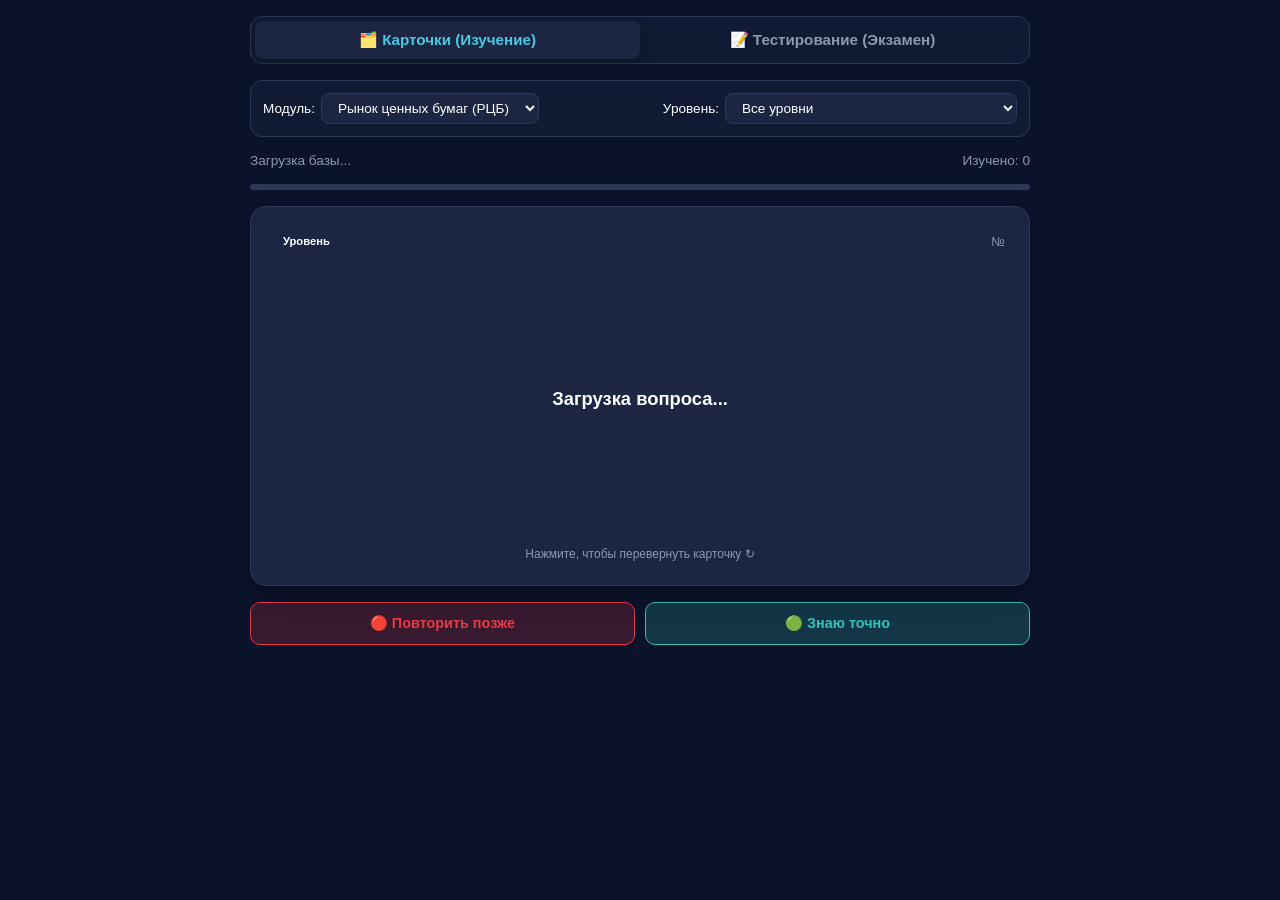
==== index.html @ 0fe0446c "Rename intex.html to index.html" ====
<!DOCTYPE html>
<html lang="ru">
<head>
  <meta charset="UTF-8">
  <meta name="viewport" content="width=device-width, initial-scale=1.0">
  <title>Тренажер АРРФР: Карточки и Тесты</title>
  <link rel="stylesheet" href="style.css">
</head>
<body>

<div class="container">
  <!-- Переключатель режимов -->
  <div class="mode-switch">
    <button class="mode-btn active" id="btnModeCards" onclick="setMode('cards')">🗂️ Карточки (Изучение)</button>
    <button class="mode-btn" id="btnModeQuiz" onclick="setMode('quiz')">📝 Тестирование (Экзамен)</button>
  </div>

  <!-- Фильтры -->
  <div class="filters">
    <div class="filter-item">
      <label>Модуль:</label>
      <select id="moduleSelect" onchange="applyFilters()">
        <option value="all">Все модули</option>
        <option value="rcb" selected>Рынок ценных бумаг (РЦБ)</option>
        <option value="gk">Гражданский кодекс</option>
        <option value="ao">Закон об АО</option>
      </select>
    </div>
    <div class="filter-item">
      <label>Уровень:</label>
      <select id="levelSelect" onchange="applyFilters()">
        <option value="all">Все уровни</option>
        <option value="1">🟢 Уровень 1 (Определения / База)</option>
        <option value="2">🟡 Уровень 2 (Процедуры / Участники)</option>
        <option value="3">🔴 Уровень 3 (Сроки / Санкции)</option>
      </select>
    </div>
  </div>

  <!-- Панель статуса -->
  <div class="status-panel">
    <span id="counterText">Загрузка базы...</span>
    <span id="scoreText">Изучено: 0</span>
  </div>
  <div class="progress-bar-container">
    <div class="progress-fill" id="progressFill"></div>
  </div>

  <!-- Секция Карточек -->
  <div class="flashcard-section" id="cardsSection">
    <div class="scene" onclick="flipCard()">
      <div class="card" id="flashcard">
        <div class="card-face card-front">
          <div class="card-top">
            <span class="badge" id="cBadge">Уровень</span>
            <span style="color: var(--text-dim);" id="cNumber">№</span>
          </div>
          <div class="card-content">
            <div class="q-title" id="cQuestion">Загрузка вопроса...</div>
          </div>
          <div class="card-hint">Нажмите, чтобы перевернуть карточку ↻</div>
        </div>

        <div class="card-face card-back">
          <div class="card-top">
            <span style="color: var(--accent); font-weight: 700;">ПРАВИЛЬНЫЙ ОТВЕТ</span>
            <span style="color: var(--text-dim);" id="cArticle">Статья</span>
          </div>
          <div class="card-content">
            <div class="a-title" id="cAnswer">Ответ</div>
            <div class="law-box" id="cLawQuote">Цитата из закона</div>
          </div>
          <div class="card-hint">Нажмите, чтобы вернуться к вопросу ↺</div>
        </div>
      </div>
    </div>

    <div class="card-actions">
      <button class="btn btn-red" onclick="cardAction(false)">🔴 Повторить позже</button>
      <button class="btn btn-green" onclick="cardAction(true)">🟢 Знаю точно</button>
    </div>
  </div>

  <!-- Секция Тестов -->
  <div class="quiz-section" id="quizSection">
    <div class="quiz-box">
      <div class="card-top">
        <span class="badge" id="qBadge">Уровень</span>
        <span style="color: var(--text-dim);" id="qNumber">Тест №</span>
      </div>
      <div class="quiz-question" id="quizQuestionText">Вопрос теста?</div>
      <div class="options-grid" id="optionsGrid"></div>
      <div class="quiz-explanation" id="quizExplanation"></div>
      <button class="quiz-next-btn" id="btnNextQuiz" onclick="nextQuizQuestion()">Следующий вопрос →</button>
    </div>
  </div>
</div>

<script src="app.js"></script>
</body>
</html>
---- style.css ----
:root {
  --bg: #0b132b;
  --card-bg: #1c2541;
  --card-back: #162038;
  --text: #ffffff;
  --text-dim: #8d99ae;
  --accent: #48cae4;
  --accent-hover: #0096c7;
  --green: #2ec4b6;
  --red: #e63946;
  --yellow: #ffb703;
  --border: #2e3856;
}

* {
  box-sizing: border-box;
  margin: 0;
  padding: 0;
  font-family: -apple-system, BlinkMacSystemFont, "Segoe UI", Roboto, sans-serif;
}

body {
  background: var(--bg);
  color: var(--text);
  min-height: 100vh;
  display: flex;
  flex-direction: column;
  align-items: center;
  padding: 16px;
}

.container {
  width: 100%;
  max-width: 780px;
  display: flex;
  flex-direction: column;
  gap: 16px;
}

.mode-switch {
  display: flex;
  background: #111a33;
  padding: 4px;
  border-radius: 12px;
  border: 1px solid var(--border);
}

.mode-btn {
  flex: 1;
  padding: 10px;
  border: none;
  background: transparent;
  color: var(--text-dim);
  font-weight: 600;
  font-size: 0.95rem;
  border-radius: 8px;
  cursor: pointer;
  transition: all 0.2s;
}

.mode-btn.active {
  background: var(--card-bg);
  color: var(--accent);
  box-shadow: 0 4px 12px rgba(0,0,0,0.25);
}

.filters {
  display: flex;
  flex-wrap: wrap;
  gap: 8px;
  justify-content: space-between;
  background: #111a33;
  padding: 12px;
  border-radius: 12px;
  border: 1px solid var(--border);
}

.filter-item {
  display: flex;
  align-items: center;
  gap: 6px;
  font-size: 0.85rem;
}

select {
  background: var(--card-bg);
  color: var(--text);
  border: 1px solid var(--border);
  padding: 6px 12px;
  border-radius: 8px;
  font-size: 0.85rem;
  outline: none;
}

.status-panel {
  display: flex;
  justify-content: space-between;
  font-size: 0.85rem;
  color: var(--text-dim);
}

.progress-bar-container {
  width: 100%;
  height: 6px;
  background: var(--border);
  border-radius: 3px;
  overflow: hidden;
}

.progress-fill {
  height: 100%;
  width: 0%;
  background: linear-gradient(90deg, var(--accent), var(--green));
  transition: width 0.3s;
}

.flashcard-section {
  display: flex;
  flex-direction: column;
  gap: 16px;
}

.scene {
  width: 100%;
  height: 380px;
  perspective: 1200px;
  cursor: pointer;
}

.card {
  width: 100%;
  height: 100%;
  position: relative;
  transform-style: preserve-3d;
  transition: transform 0.5s cubic-bezier(0.4, 0.2, 0.2, 1);
  border-radius: 16px;
}

.card.is-flipped {
  transform: rotateY(180deg);
}

.card-face {
  position: absolute;
  width: 100%;
  height: 100%;
  backface-visibility: hidden;
  border-radius: 16px;
  border: 1px solid var(--border);
  padding: 24px;
  display: flex;
  flex-direction: column;
  justify-content: space-between;
  box-shadow: 0 8px 24px rgba(0,0,0,0.3);
  overflow-y: auto;
}

.card-front {
  background: var(--card-bg);
}

.card-back {
  background: var(--card-back);
  transform: rotateY(180deg);
  border-color: #3d5a80;
}

.card-top {
  display: flex;
  justify-content: space-between;
  align-items: center;
  font-size: 0.8rem;
}

.badge {
  padding: 4px 8px;
  border-radius: 6px;
  font-weight: 600;
  font-size: 0.7rem;
}
.badge-l1 { background: rgba(46, 196, 182, 0.15); color: var(--green); border: 1px solid var(--green); }
.badge-l2 { background: rgba(255, 183, 3, 0.15); color: var(--yellow); border: 1px solid var(--yellow); }
.badge-l3 { background: rgba(230, 57, 70, 0.15); color: var(--red); border: 1px solid var(--red); }

.card-content {
  margin: auto 0;
  text-align: center;
}

.q-title {
  font-size: 1.15rem;
  line-height: 1.5;
  font-weight: 600;
}

.a-title {
  font-size: 1.05rem;
  line-height: 1.5;
  text-align: left;
  color: #edf2f4;
}

.law-box {
  margin-top: 14px;
  padding: 10px;
  background: rgba(72, 202, 228, 0.08);
  border-left: 3px solid var(--accent);
  border-radius: 6px;
  font-size: 0.8rem;
  color: var(--accent);
  text-align: left;
}

.card-hint {
  text-align: center;
  font-size: 0.75rem;
  color: var(--text-dim);
}

.card-actions {
  display: flex;
  gap: 10px;
}

.btn {
  flex: 1;
  padding: 12px;
  border: none;
  border-radius: 10px;
  font-weight: 600;
  font-size: 0.9rem;
  cursor: pointer;
  display: flex;
  align-items: center;
  justify-content: center;
  transition: opacity 0.2s;
}
.btn:active { opacity: 0.8; }
.btn-red { background: rgba(230, 57, 70, 0.2); color: var(--red); border: 1px solid var(--red); }
.btn-green { background: rgba(46, 196, 182, 0.2); color: var(--green); border: 1px solid var(--green); }

.quiz-section {
  display: none;
  flex-direction: column;
  gap: 16px;
}

.quiz-box {
  background: var(--card-bg);
  border: 1px solid var(--border);
  border-radius: 16px;
  padding: 24px;
  display: flex;
  flex-direction: column;
  gap: 18px;
}

.quiz-question {
  font-size: 1.15rem;
  font-weight: 600;
  line-height: 1.5;
}

.options-grid {
  display: flex;
  flex-direction: column;
  gap: 10px;
}

.option-btn {
  width: 100%;
  text-align: left;
  padding: 14px 16px;
  border-radius: 10px;
  border: 1px solid var(--border);
  background: #111a33;
  color: var(--text);
  font-size: 0.95rem;
  cursor: pointer;
  line-height: 1.4;
  transition: all 0.2s;
}

.option-btn:hover:not([disabled]) {
  border-color: var(--accent);
  background: #162444;
}

.option-btn.correct {
  background: rgba(46, 196, 182, 0.2) !important;
  border-color: var(--green) !important;
  color: var(--green);
  font-weight: 600;
}

.option-btn.wrong {
  background: rgba(230, 57, 70, 0.2) !important;
  border-color: var(--red) !important;
  color: var(--red);
}

.quiz-explanation {
  display: none;
  padding: 12px;
  border-radius: 8px;
  background: rgba(72, 202, 228, 0.08);
  border-left: 3px solid var(--accent);
  font-size: 0.85rem;
  color: var(--text);
}

.quiz-next-btn {
  display: none;
  padding: 12px;
  background: var(--accent);
  color: #0b132b;
  font-weight: 700;
  border-radius: 10px;
  border: none;
  cursor: pointer;
}
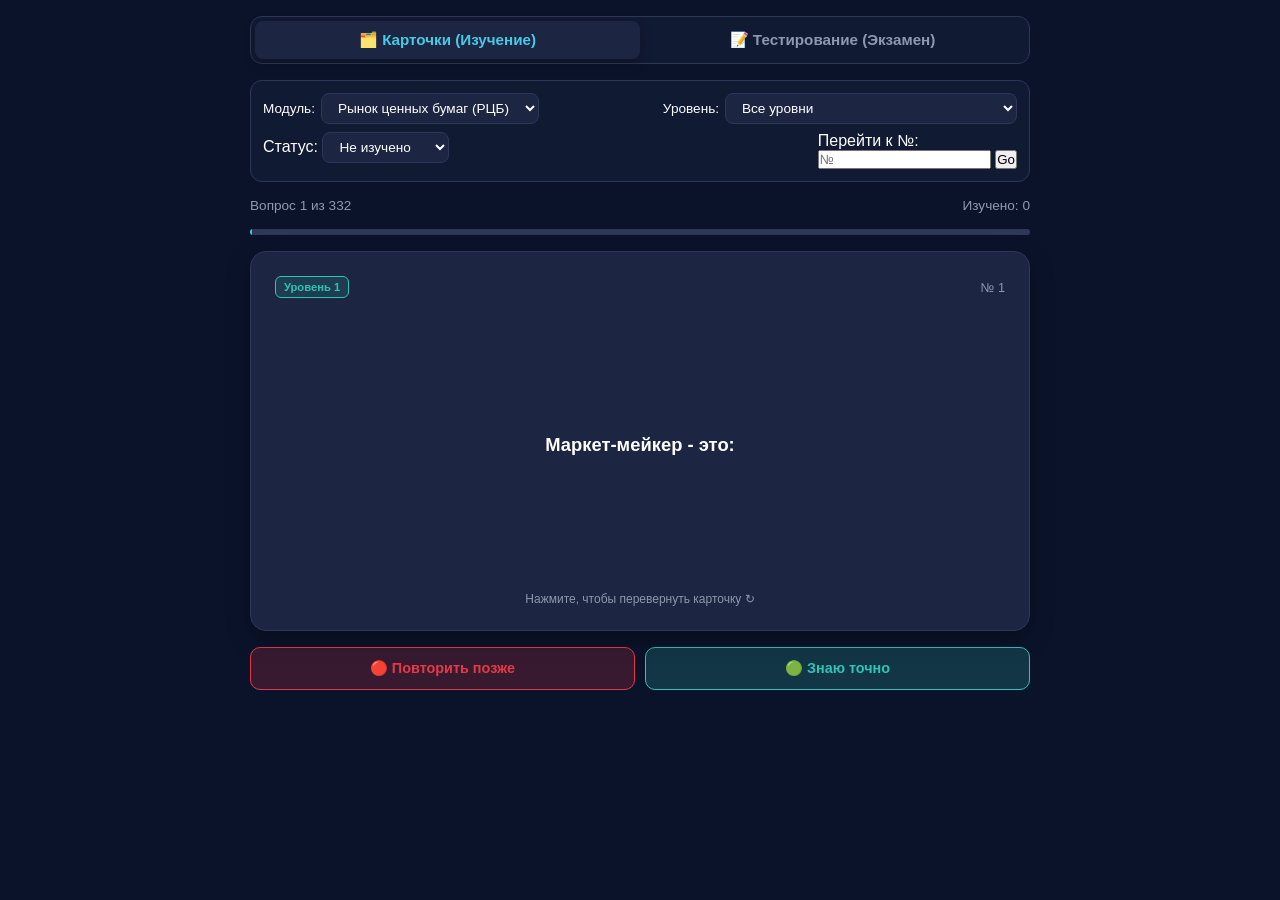
==== commit 99e90e74: "Update index.html filter" ====
--- a/index.html
+++ b/index.html
@@ -35,6 +35,23 @@
         <option value="3">🔴 Уровень 3 (Сроки / Санкции)</option>
       </select>
     </div>
+    <!-- Фильтр по статусу изучения -->
+    <div class="filter-group">
+      <label for="status-filter">Статус:</label>
+      <select id="status-filter">
+        <option value="all">Все вопросы</option>
+        <option value="unlearned" selected>Не изучено</option>
+        <option value="learned">Изучено</option>
+      </select>
+</div>
+<!-- Быстрый переход по номеру -->
+<div class="filter-group goto-group">
+  <label for="goto-input">Перейти к №:</label>
+  <div class="goto-box">
+    <input type="number" id="goto-input" min="1" placeholder="№" />
+    <button id="goto-btn" type="button">Go</button>
+  </div>
+</div>
   </div>
 
   <!-- Панель статуса -->
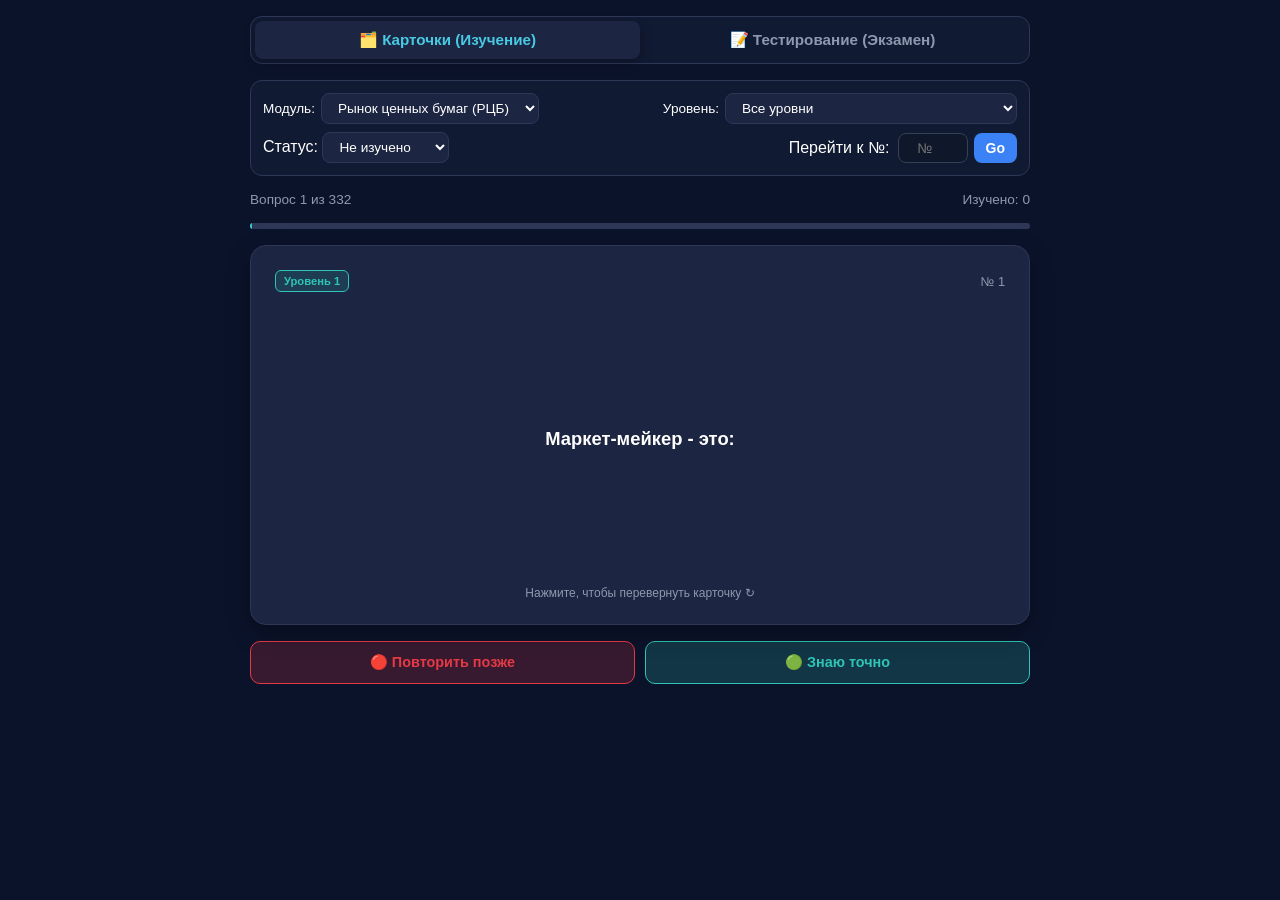
==== commit 182eff99: "use txt file" ====
--- a/index.html
+++ b/index.html
@@ -24,6 +24,7 @@
         <option value="rcb" selected>Рынок ценных бумаг (РЦБ)</option>
         <option value="gk">Гражданский кодекс</option>
         <option value="ao">Закон об АО</option>
+        <option value="buh">Бухгалтерский учет</option>
       </select>
     </div>
     <div class="filter-item">
@@ -43,15 +44,15 @@
         <option value="unlearned" selected>Не изучено</option>
         <option value="learned">Изучено</option>
       </select>
-</div>
-<!-- Быстрый переход по номеру -->
-<div class="filter-group goto-group">
-  <label for="goto-input">Перейти к №:</label>
-  <div class="goto-box">
-    <input type="number" id="goto-input" min="1" placeholder="№" />
-    <button id="goto-btn" type="button">Go</button>
-  </div>
-</div>
+    </div>
+    <!-- Быстрый переход по номеру -->
+    <div class="filter-group goto-group">
+      <label for="goto-input">Перейти к №:</label>
+      <div class="goto-box">
+        <input type="number" id="goto-input" min="1" placeholder="№" />
+        <button id="goto-btn" type="button">Go</button>
+      </div>
+    </div>
   </div>
 
   <!-- Панель статуса -->
@@ -81,11 +82,9 @@
         <div class="card-face card-back">
           <div class="card-top">
             <span style="color: var(--accent); font-weight: 700;">ПРАВИЛЬНЫЙ ОТВЕТ</span>
-            <span style="color: var(--text-dim);" id="cArticle">Статья</span>
           </div>
           <div class="card-content">
             <div class="a-title" id="cAnswer">Ответ</div>
-            <div class="law-box" id="cLawQuote">Цитата из закона</div>
           </div>
           <div class="card-hint">Нажмите, чтобы вернуться к вопросу ↺</div>
         </div>
--- a/style.css
+++ b/style.css
@@ -319,3 +319,39 @@
   border: none;
   cursor: pointer;
 }
+.goto-group {
+  display: flex;
+  align-items: center;
+  gap: 8px;
+}
+
+.goto-box {
+  display: flex;
+  gap: 6px;
+}
+
+#goto-input {
+  width: 70px;
+  padding: 6px 8px;
+  background: #0f172a;
+  border: 1px solid #334155;
+  border-radius: 8px;
+  color: #fff;
+  font-size: 14px;
+  text-align: center;
+}
+
+#goto-btn {
+  padding: 6px 12px;
+  background: #3b82f6;
+  border: none;
+  border-radius: 8px;
+  color: #fff;
+  font-size: 14px;
+  font-weight: 600;
+  cursor: pointer;
+}
+
+#goto-btn:active {
+  background: #2563eb;
+}
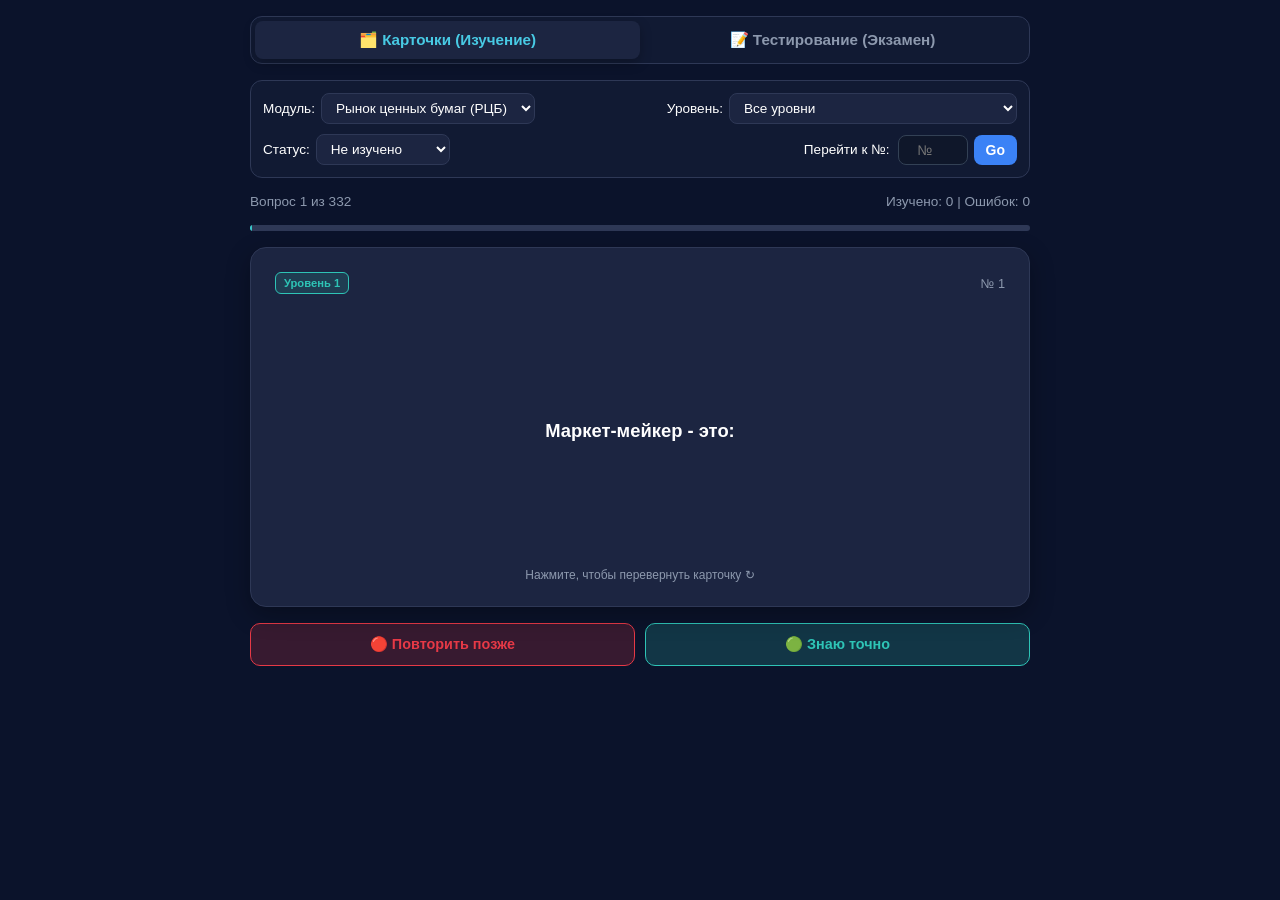
==== commit dd4dc6a8: "Work on mistakes" ====
--- a/index.html
+++ b/index.html
@@ -39,10 +39,11 @@
     <!-- Фильтр по статусу изучения -->
     <div class="filter-group">
       <label for="status-filter">Статус:</label>
-      <select id="status-filter">
+      <select id="status-filter" onchange="applyFilters()">
         <option value="all">Все вопросы</option>
         <option value="unlearned" selected>Не изучено</option>
         <option value="learned">Изучено</option>
+        <option value="mistakes">⚠️ Ошибки (0)</option>
       </select>
     </div>
     <!-- Быстрый переход по номеру -->
--- a/style.css
+++ b/style.css
@@ -37,6 +37,7 @@
   gap: 16px;
 }
 
+/* Переключатель режимов */
 .mode-switch {
   display: flex;
   background: #111a33;
@@ -61,13 +62,15 @@
 .mode-btn.active {
   background: var(--card-bg);
   color: var(--accent);
-  box-shadow: 0 4px 12px rgba(0,0,0,0.25);
-}
-
+  box-shadow: 0 4px 12px rgba(0, 0, 0, 0.25);
+}
+
+/* Панель фильтров */
 .filters {
   display: flex;
   flex-wrap: wrap;
-  gap: 8px;
+  gap: 10px;
+  align-items: center;
   justify-content: space-between;
   background: #111a33;
   padding: 12px;
@@ -75,7 +78,8 @@
   border: 1px solid var(--border);
 }
 
-.filter-item {
+.filter-item,
+.filter-group {
   display: flex;
   align-items: center;
   gap: 6px;
@@ -86,12 +90,54 @@
   background: var(--card-bg);
   color: var(--text);
   border: 1px solid var(--border);
-  padding: 6px 12px;
+  padding: 6px 10px;
   border-radius: 8px;
   font-size: 0.85rem;
   outline: none;
-}
-
+  cursor: pointer;
+}
+
+/* Быстрый переход по номеру */
+.goto-group {
+  display: flex;
+  align-items: center;
+  gap: 8px;
+}
+
+.goto-box {
+  display: flex;
+  gap: 6px;
+}
+
+#goto-input {
+  width: 70px;
+  padding: 6px 8px;
+  background: #0f172a;
+  border: 1px solid #334155;
+  border-radius: 8px;
+  color: #fff;
+  font-size: 14px;
+  text-align: center;
+  outline: none;
+}
+
+#goto-btn {
+  padding: 6px 12px;
+  background: #3b82f6;
+  border: none;
+  border-radius: 8px;
+  color: #fff;
+  font-size: 14px;
+  font-weight: 600;
+  cursor: pointer;
+  transition: background 0.2s;
+}
+
+#goto-btn:hover {
+  background: #2563eb;
+}
+
+/* Панель статуса и прогресс */
 .status-panel {
   display: flex;
   justify-content: space-between;
@@ -111,9 +157,10 @@
   height: 100%;
   width: 0%;
   background: linear-gradient(90deg, var(--accent), var(--green));
-  transition: width 0.3s;
-}
-
+  transition: width 0.3s ease;
+}
+
+/* Секция карточек (Флэшкарты) */
 .flashcard-section {
   display: flex;
   flex-direction: column;
@@ -122,14 +169,14 @@
 
 .scene {
   width: 100%;
-  height: 380px;
+  min-height: 360px;
   perspective: 1200px;
   cursor: pointer;
 }
 
 .card {
   width: 100%;
-  height: 100%;
+  min-height: 360px;
   position: relative;
   transform-style: preserve-3d;
   transition: transform 0.5s cubic-bezier(0.4, 0.2, 0.2, 1);
@@ -151,7 +198,7 @@
   display: flex;
   flex-direction: column;
   justify-content: space-between;
-  box-shadow: 0 8px 24px rgba(0,0,0,0.3);
+  box-shadow: 0 8px 24px rgba(0, 0, 0, 0.3);
   overflow-y: auto;
 }
 
@@ -184,31 +231,21 @@
 
 .card-content {
   margin: auto 0;
-  text-align: center;
+  padding: 12px 0;
 }
 
 .q-title {
   font-size: 1.15rem;
   line-height: 1.5;
   font-weight: 600;
+  text-align: center;
 }
 
 .a-title {
-  font-size: 1.05rem;
-  line-height: 1.5;
+  font-size: 1.1rem;
+  line-height: 1.6;
   text-align: left;
   color: #edf2f4;
-}
-
-.law-box {
-  margin-top: 14px;
-  padding: 10px;
-  background: rgba(72, 202, 228, 0.08);
-  border-left: 3px solid var(--accent);
-  border-radius: 6px;
-  font-size: 0.8rem;
-  color: var(--accent);
-  text-align: left;
 }
 
 .card-hint {
@@ -233,12 +270,16 @@
   display: flex;
   align-items: center;
   justify-content: center;
-  transition: opacity 0.2s;
-}
-.btn:active { opacity: 0.8; }
+  transition: opacity 0.2s, transform 0.1s;
+}
+.btn:active {
+  transform: scale(0.98);
+  opacity: 0.85;
+}
 .btn-red { background: rgba(230, 57, 70, 0.2); color: var(--red); border: 1px solid var(--red); }
 .btn-green { background: rgba(46, 196, 182, 0.2); color: var(--green); border: 1px solid var(--green); }
 
+/* Секция тестирования (Quiz) */
 .quiz-section {
   display: none;
   flex-direction: column;
@@ -278,7 +319,7 @@
   font-size: 0.95rem;
   cursor: pointer;
   line-height: 1.4;
-  transition: all 0.2s;
+  transition: all 0.2s ease;
 }
 
 .option-btn:hover:not([disabled]) {
@@ -289,14 +330,14 @@
 .option-btn.correct {
   background: rgba(46, 196, 182, 0.2) !important;
   border-color: var(--green) !important;
-  color: var(--green);
+  color: var(--green) !important;
   font-weight: 600;
 }
 
 .option-btn.wrong {
   background: rgba(230, 57, 70, 0.2) !important;
   border-color: var(--red) !important;
-  color: var(--red);
+  color: var(--red) !important;
 }
 
 .quiz-explanation {
@@ -318,40 +359,34 @@
   border-radius: 10px;
   border: none;
   cursor: pointer;
-}
-.goto-group {
-  display: flex;
-  align-items: center;
-  gap: 8px;
-}
-
-.goto-box {
-  display: flex;
-  gap: 6px;
-}
-
-#goto-input {
-  width: 70px;
-  padding: 6px 8px;
-  background: #0f172a;
-  border: 1px solid #334155;
-  border-radius: 8px;
-  color: #fff;
-  font-size: 14px;
-  text-align: center;
-}
-
-#goto-btn {
-  padding: 6px 12px;
-  background: #3b82f6;
-  border: none;
-  border-radius: 8px;
-  color: #fff;
-  font-size: 14px;
-  font-weight: 600;
-  cursor: pointer;
-}
-
-#goto-btn:active {
-  background: #2563eb;
-}
+  transition: background 0.2s;
+}
+
+.quiz-next-btn:hover {
+  background: var(--accent-hover);
+}
+
+/* Адаптивность для мобильных */
+@media (max-width: 600px) {
+  body {
+    padding: 10px;
+  }
+  .filters {
+    flex-direction: column;
+    align-items: stretch;
+  }
+  .filter-item,
+  .filter-group {
+    justify-content: space-between;
+  }
+  .scene,
+  .card {
+    min-height: 320px;
+  }
+  .q-title {
+    font-size: 1.05rem;
+  }
+  .a-title {
+    font-size: 0.95rem;
+  }
+}
